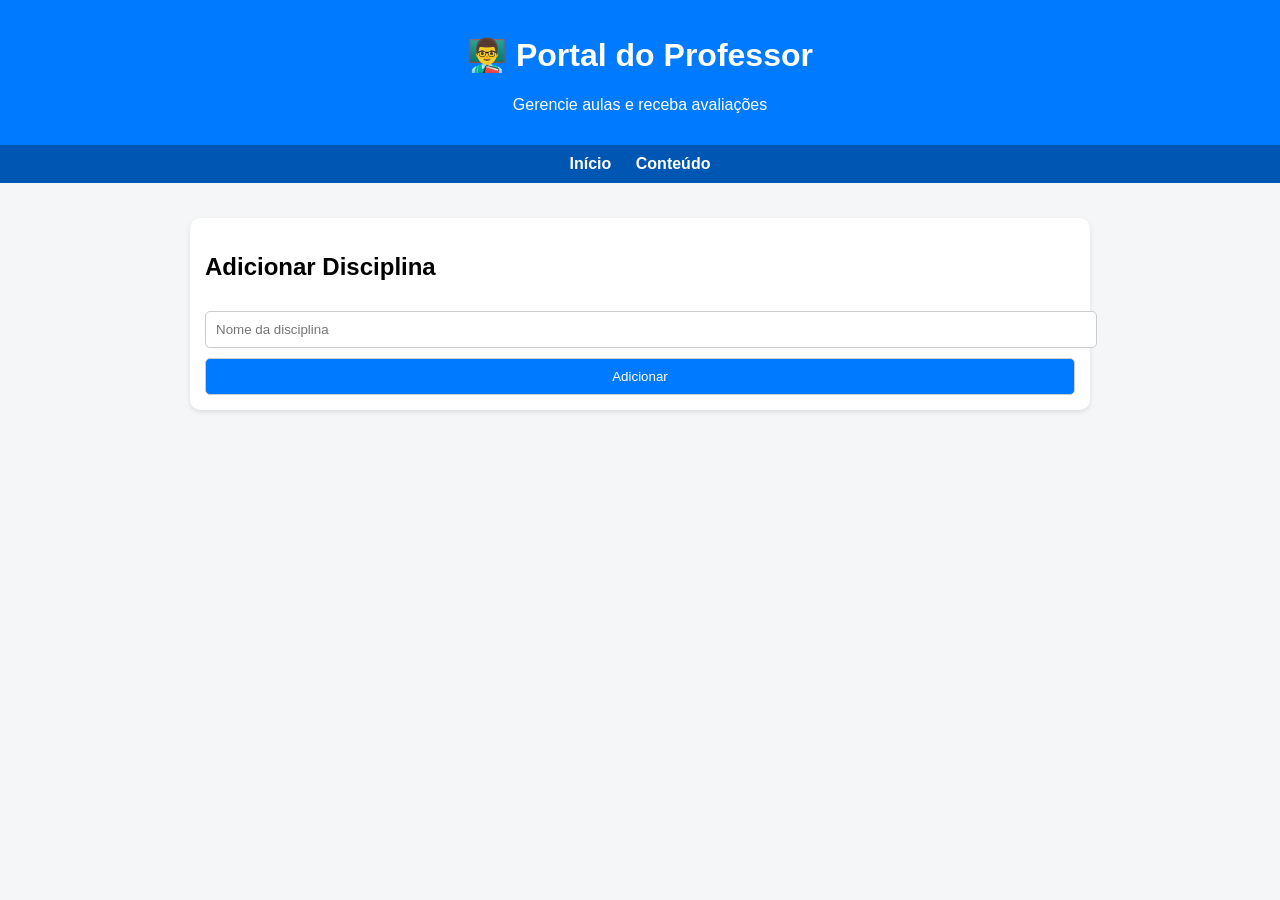
==== index.html @ bf007f7f "Create index.html" ====
<!DOCTYPE html>
<html lang="pt-BR">
<head>
  <meta charset="UTF-8">
  <title>Portal do Professor</title>

  <style>
    body {
      font-family: Arial, sans-serif;
      margin: 0;
      background: #f4f6f8;
    }

    header {
      background: #007BFF;
      color: white;
      padding: 15px;
      text-align: center;
    }

    nav {
      background: #0056b3;
      padding: 10px;
      text-align: center;
    }

    nav a {
      color: white;
      margin: 10px;
      text-decoration: none;
      font-weight: bold;
    }

    nav a:hover {
      text-decoration: underline;
    }

    .container {
      max-width: 900px;
      margin: auto;
      padding: 20px;
    }

    .card {
      background: white;
      padding: 15px;
      margin-top: 15px;
      border-radius: 10px;
      box-shadow: 0 2px 5px rgba(0,0,0,0.1);
    }

    input, button {
      padding: 10px;
      margin-top: 10px;
      width: 100%;
      border-radius: 5px;
      border: 1px solid #ccc;
    }

    button {
      background: #007BFF;
      color: white;
      cursor: pointer;
    }

    button:hover {
      background: #0056b3;
    }

    .stars span {
      font-size: 22px;
      cursor: pointer;
    }
  </style>
</head>

<body>

<header>
  <h1>👨‍🏫 Portal do Professor</h1>
  <p>Gerencie aulas e receba avaliações</p>
</header>

<nav>
  <a href="index.html">Início</a>
  <a href="sistemas-operacionais.html">Conteúdo</a>
</nav>

<div class="container">

  <div class="card">
    <h2>Adicionar Disciplina</h2>
    <input type="text" id="disciplinaInput" placeholder="Nome da disciplina">
    <button onclick="adicionarDisciplina()">Adicionar</button>
  </div>

  <div id="disciplinas"></div>

</div>

<script>
let disciplinas = JSON.parse(localStorage.getItem("disciplinas")) || [];

function salvar() {
  localStorage.setItem("disciplinas", JSON.stringify(disciplinas));
}

function adicionarDisciplina() {
  let nome = document.getElementById("disciplinaInput").value;
  if (!nome) return;

  disciplinas.push({ nome, votos: [] });
  document.getElementById("disciplinaInput").value = "";
  salvar();
  render();
}

function votar(index, nota) {
  disciplinas[index].votos.push(nota);
  salvar();
  render();
}

function media(votos) {
  if (votos.length === 0) return "Sem avaliação";
  return (votos.reduce((a,b)=>a+b,0)/votos.length).toFixed(1);
}

function render() {
  let div = document.getElementById("disciplinas");
  div.innerHTML = "";

  disciplinas.forEach((d, i) => {
    div.innerHTML += `
      <div class="card">
        <h3>${d.nome}</h3>

        <div class="stars">
          Avaliar:
          ${[1,2,3,4,5].map(n => `<span onclick="votar(${i},${n})">⭐</span>`).join("")}
        </div>

        <p><strong>Média:</strong> ${media(d.votos)}</p>
      </div>
    `;
  });
}

render();
</script>

</body>
</html>
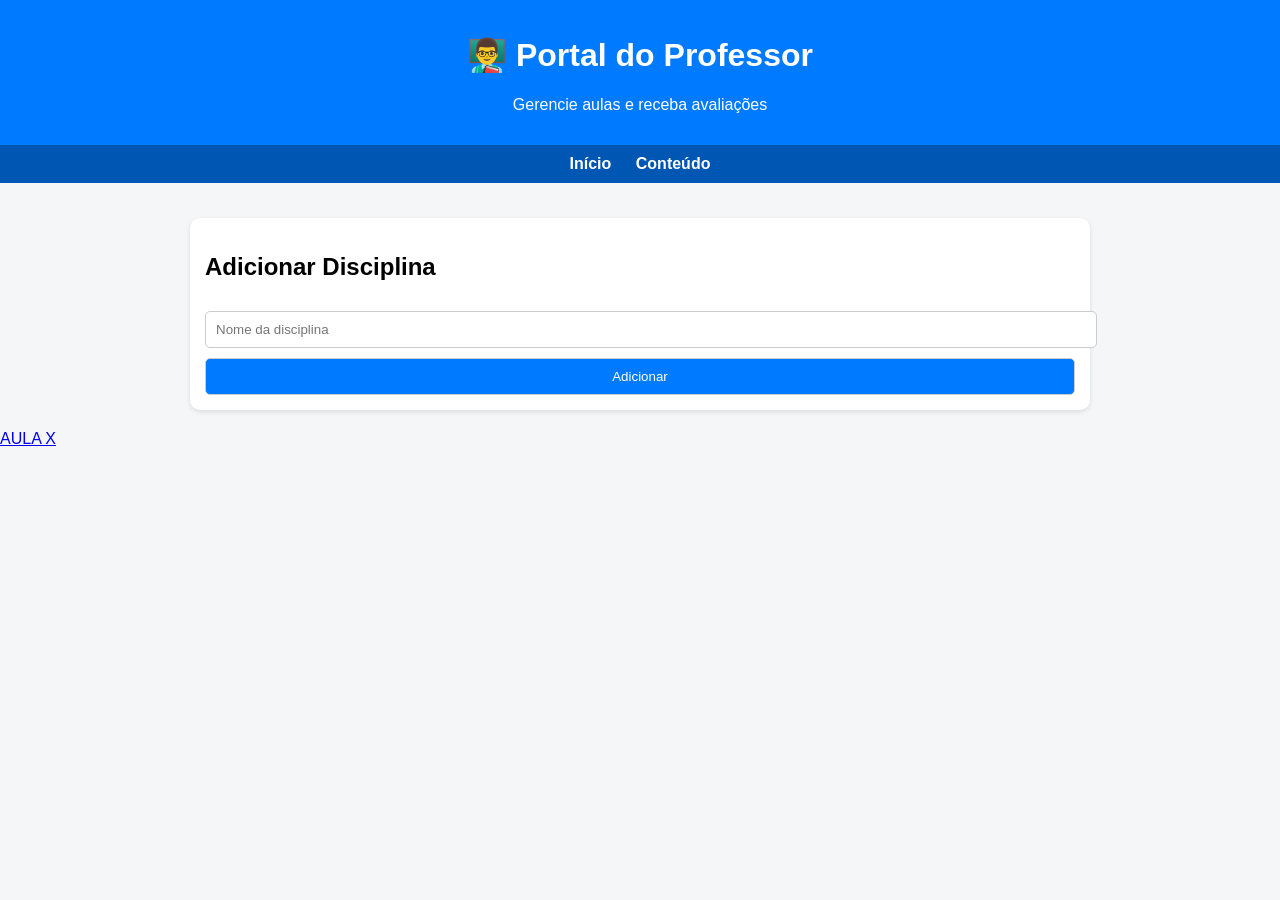
==== commit 71ea445a: "Update index.html" ====
--- a/index.html
+++ b/index.html
@@ -150,4 +150,5 @@
 </script>
 
 </body>
+  <a href="aula.html"> AULA X </a>
 </html>
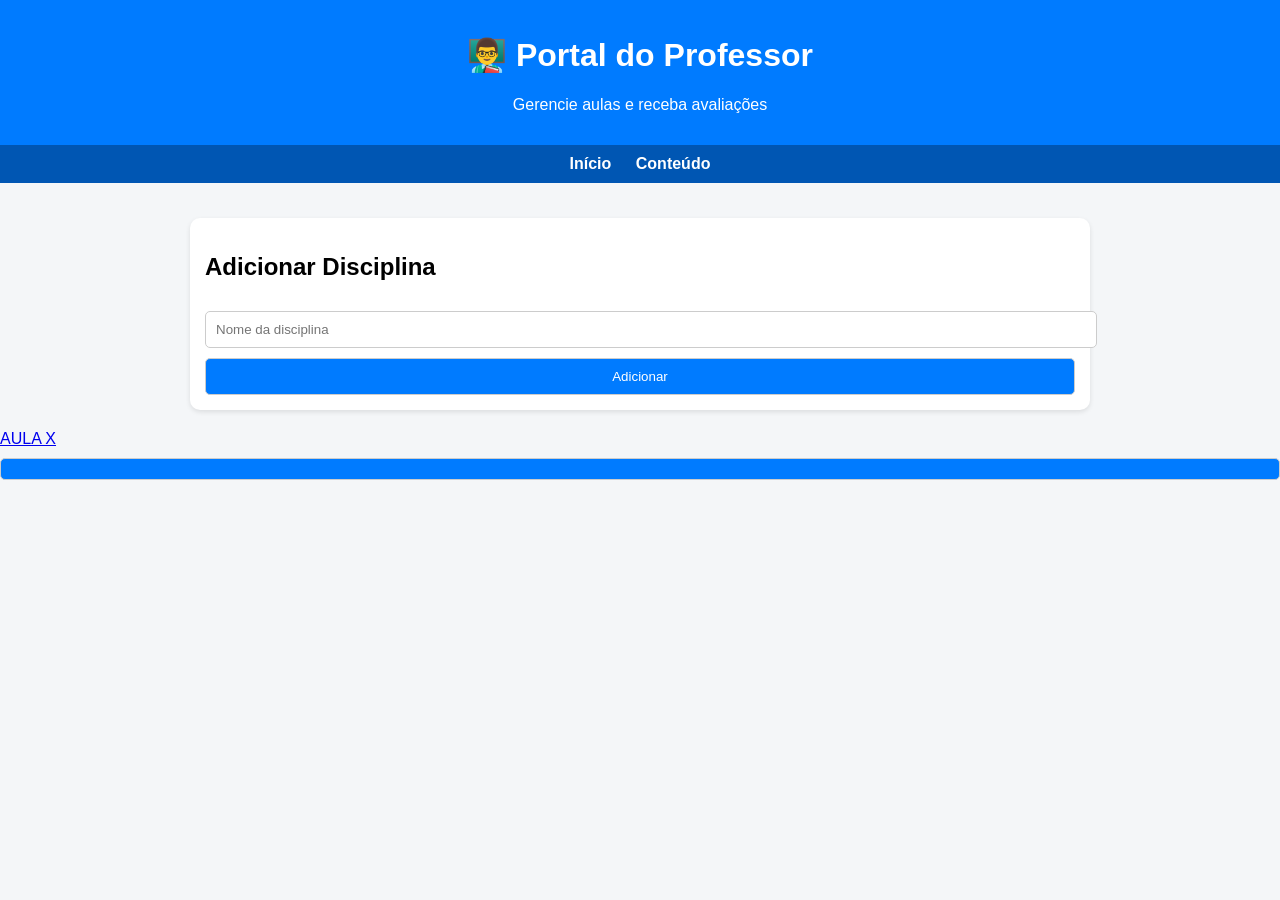
==== commit d9a3d45c: "Update index.html" ====
--- a/index.html
+++ b/index.html
@@ -150,5 +150,5 @@
 </script>
 
 </body>
-  <a href="aula.html"> AULA X </a>
-</html>
+  <a href="aula.html"> <buton class="btn"> AULA X  <button/> </a>
+</html> 
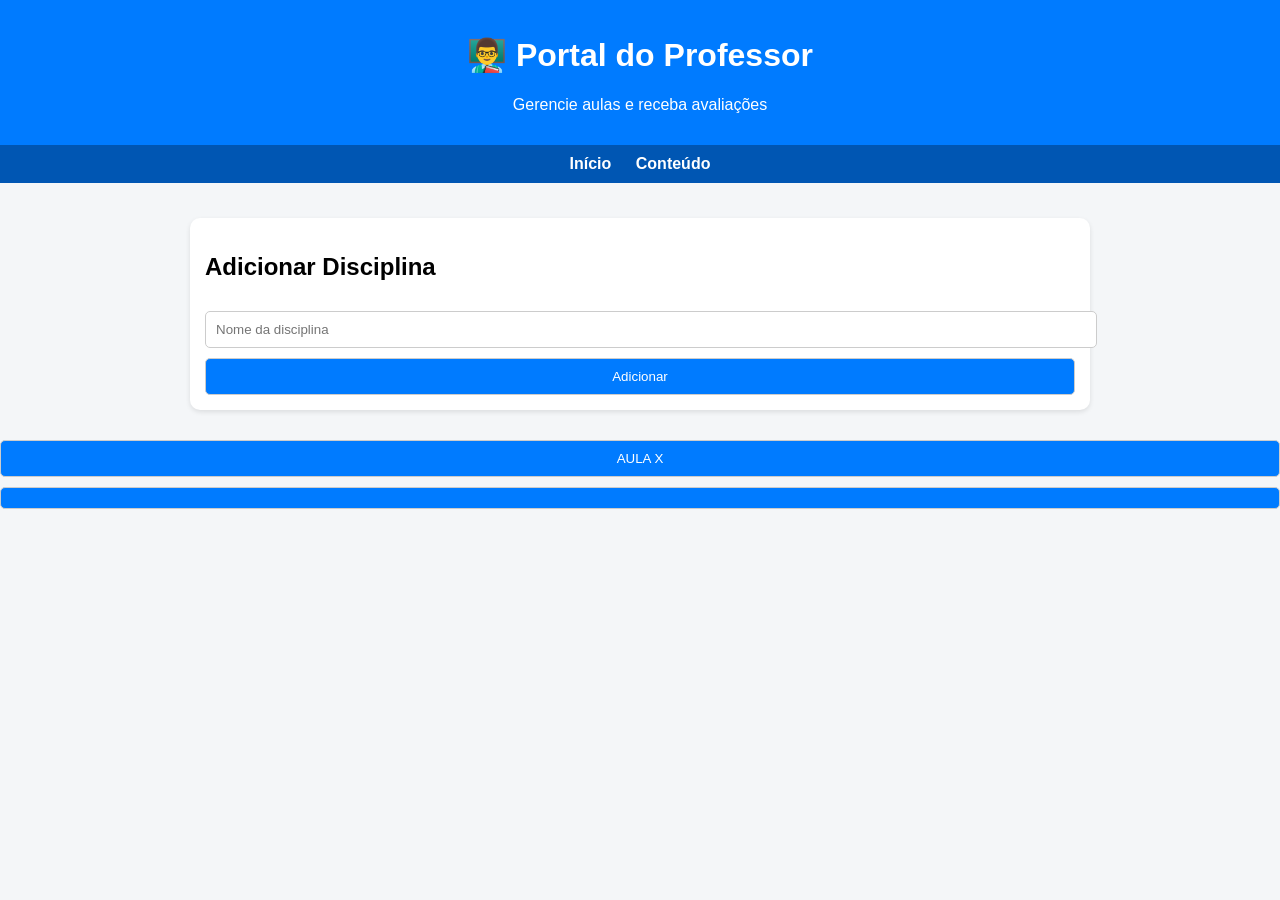
==== commit 8d0754e9: "Update index.html" ====
--- a/index.html
+++ b/index.html
@@ -150,5 +150,5 @@
 </script>
 
 </body>
-  <a href="aula.html"> <buton class="btn"> AULA X  <button/> </a>
+  <a href="aula.html"> <button class="btn"> AULA X  <button/> </a>
 </html> 
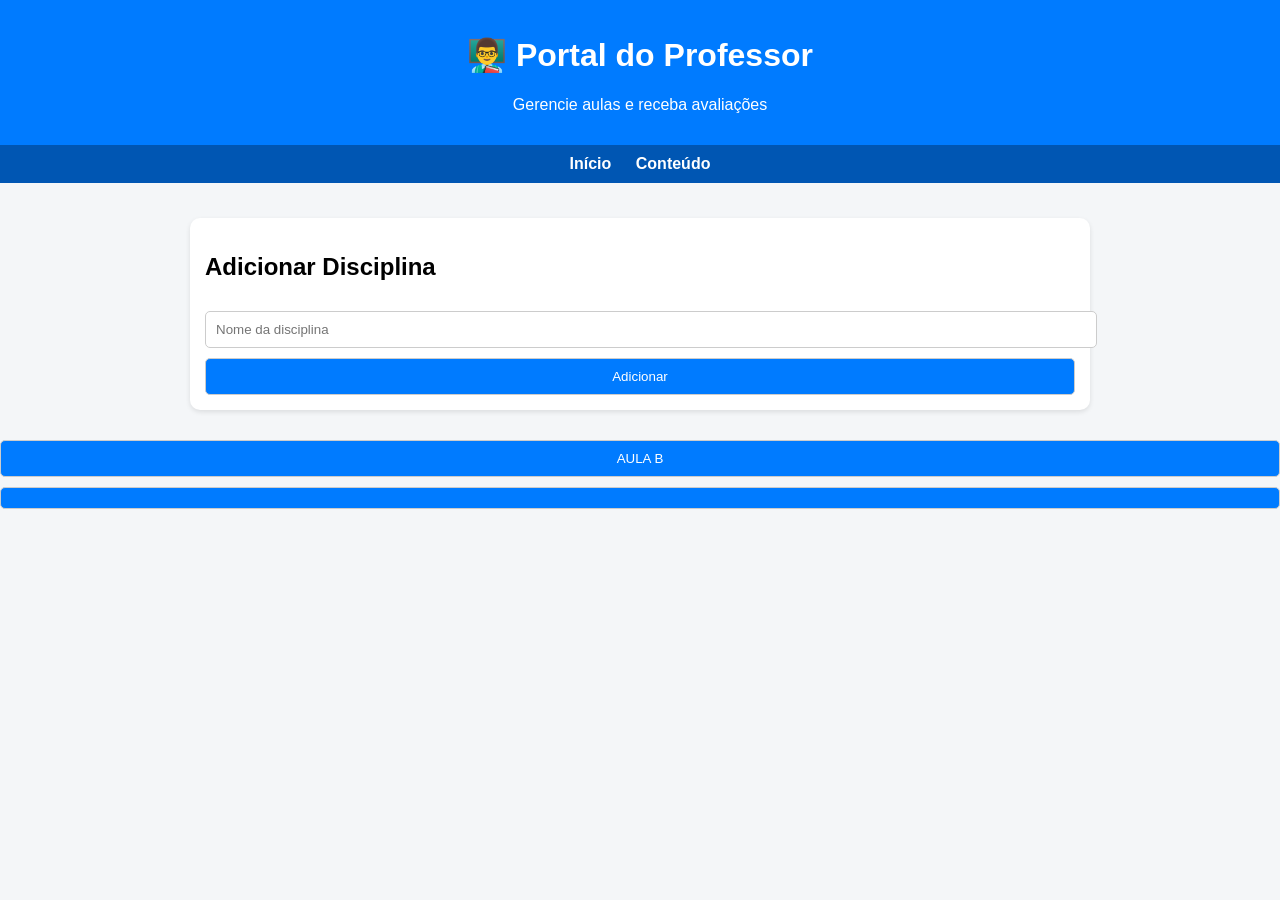
==== commit 02dd3503: "Update index.html" ====
--- a/index.html
+++ b/index.html
@@ -150,5 +150,5 @@
 </script>
 
 </body>
-  <a href="aula.html"> <button class="btn"> AULA X  <button/> </a>
+  <a href="aula.html"> <button class="btn"> AULA B  <button/> </a>
 </html> 
